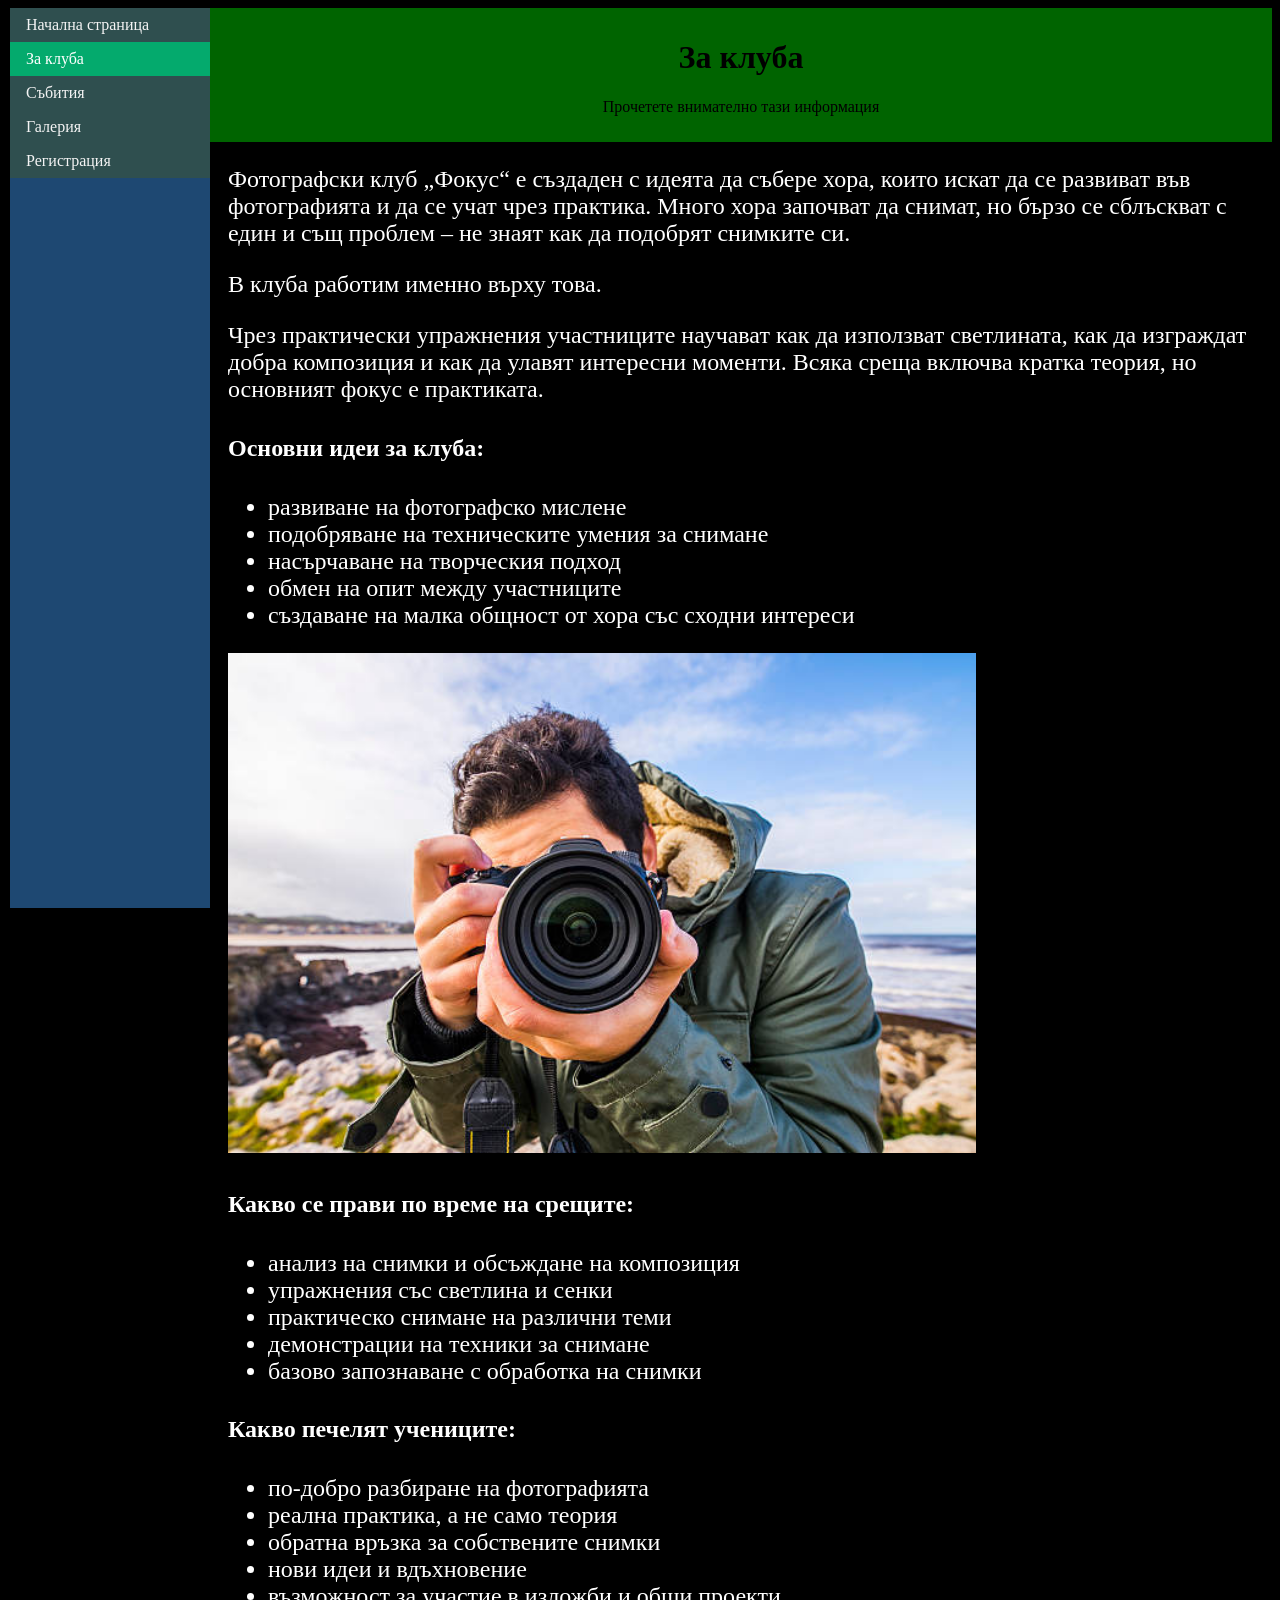
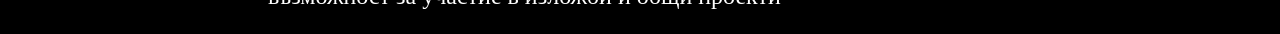
==== pages/about.html @ ff3295d7 "File" ====
<!DOCTYPE html>

<html>
    <head>
        <title>За клуба</title>
        <link rel="stylesheet" href="../styles/styles.css">
        <link rel="icon" type="image/x-icon" href="/images/favicon.png">
    </head>

    <body>
        <div class="header">
            <h1>За клуба</h1>
            <p>Прочетете внимателно тази информация</p>
        </div>

        <ul class="menu">
            <li><a href="index.html">Начална страница</a></li>
            <li><a href="about.html" class="active">За клуба</a></li>
            <li><a href="events.html">Събития</a></li>
            <li><a href="gallery.html">Галерия</a></li>
            <li><a href="regform.html">Регистрация</a></li>
        </ul>

        <div class="mtext">
            <p>Фотографски клуб „Фокус“ е създаден с идеята да събере хора, които искат да се развиват във фотографията и да се учат чрез практика. Много хора започват да снимат, но бързо се сблъскват с един и същ проблем – не знаят как да подобрят снимките си.</p>

            <p>В клуба работим именно върху това.</p>

            <p>Чрез практически упражнения участниците научават как да използват светлината, как да изграждат добра композиция и как да улавят интересни моменти. Всяка среща включва кратка теория, но основният фокус е практиката.</p>
            <h4>Основни идеи за клуба:</h4>
            <ul>
                <li>развиване на фотографско мислене</li>
                <li>подобряване на техническите умения за снимане</li>
                <li>насърчаване на творческия подход</li>
                <li>обмен на опит между участниците</li>
                <li>създаване на малка общност от хора със сходни интереси</li>
            </ul>
            <img src="../images/takeph.png" alt="мъж, правещ снимка" width="auto" height="500px"> 
            <h4>Какво се прави по време на срещите:</h4>
           
            <ul>
                <li>анализ на снимки и обсъждане на композиция</li>
                <li>упражнения със светлина и сенки</li>
                <li>практическо снимане на различни теми</li>
                <li>демонстрации на техники за снимане</li>
                <li>базово запознаване с обработка на снимки</li>
            </ul>
            <h4>Какво печелят учениците:</h4>
            <ul>
                <li>по-добро разбиране на фотографията</li>
                <li>реална практика, а не само теория</li>
                <li>обратна връзка за собствените снимки</li>
                <li>нови идеи и вдъхновение</li>
                <li>възможност за участие в изложби и общи проекти</li>
            </ul>
        </div>
        

    </body>
</html>
---- styles/styles.css ----
body {
    background-color: black;
}

.header {
    margin-left: 202px;
    text-align: center;
    background-color:darkgreen;
    padding:10px;
}

.mtext {
    margin-left: 220px;
    font-size: 150%;
    color:white;
}


.menu {
    list-style-type: none;
    margin:0;
    padding: 0;
    width: 200px;
    background-color:rgba(54, 128, 202, 0.563);
    color:#f4f4f4;
    height:100%;
    position:fixed;
    overflow:auto;
    top: 8px;
    left: 10px;
}

.menu li a {
    display: block;
    color: #f4f4f4;
    background-color:darkslategrey;
    padding: 8px 16px;
    text-decoration: none;
}

.menu li a:hover:not(.active) {
    background-color: #555555;
    color: white;
}

.menu .active {
    background-color: #04AA6D;
    color: white;
}

.btn {
    padding: 10px 20px;
    background-color: green;
    color: white;
    text-decoration: none;
}
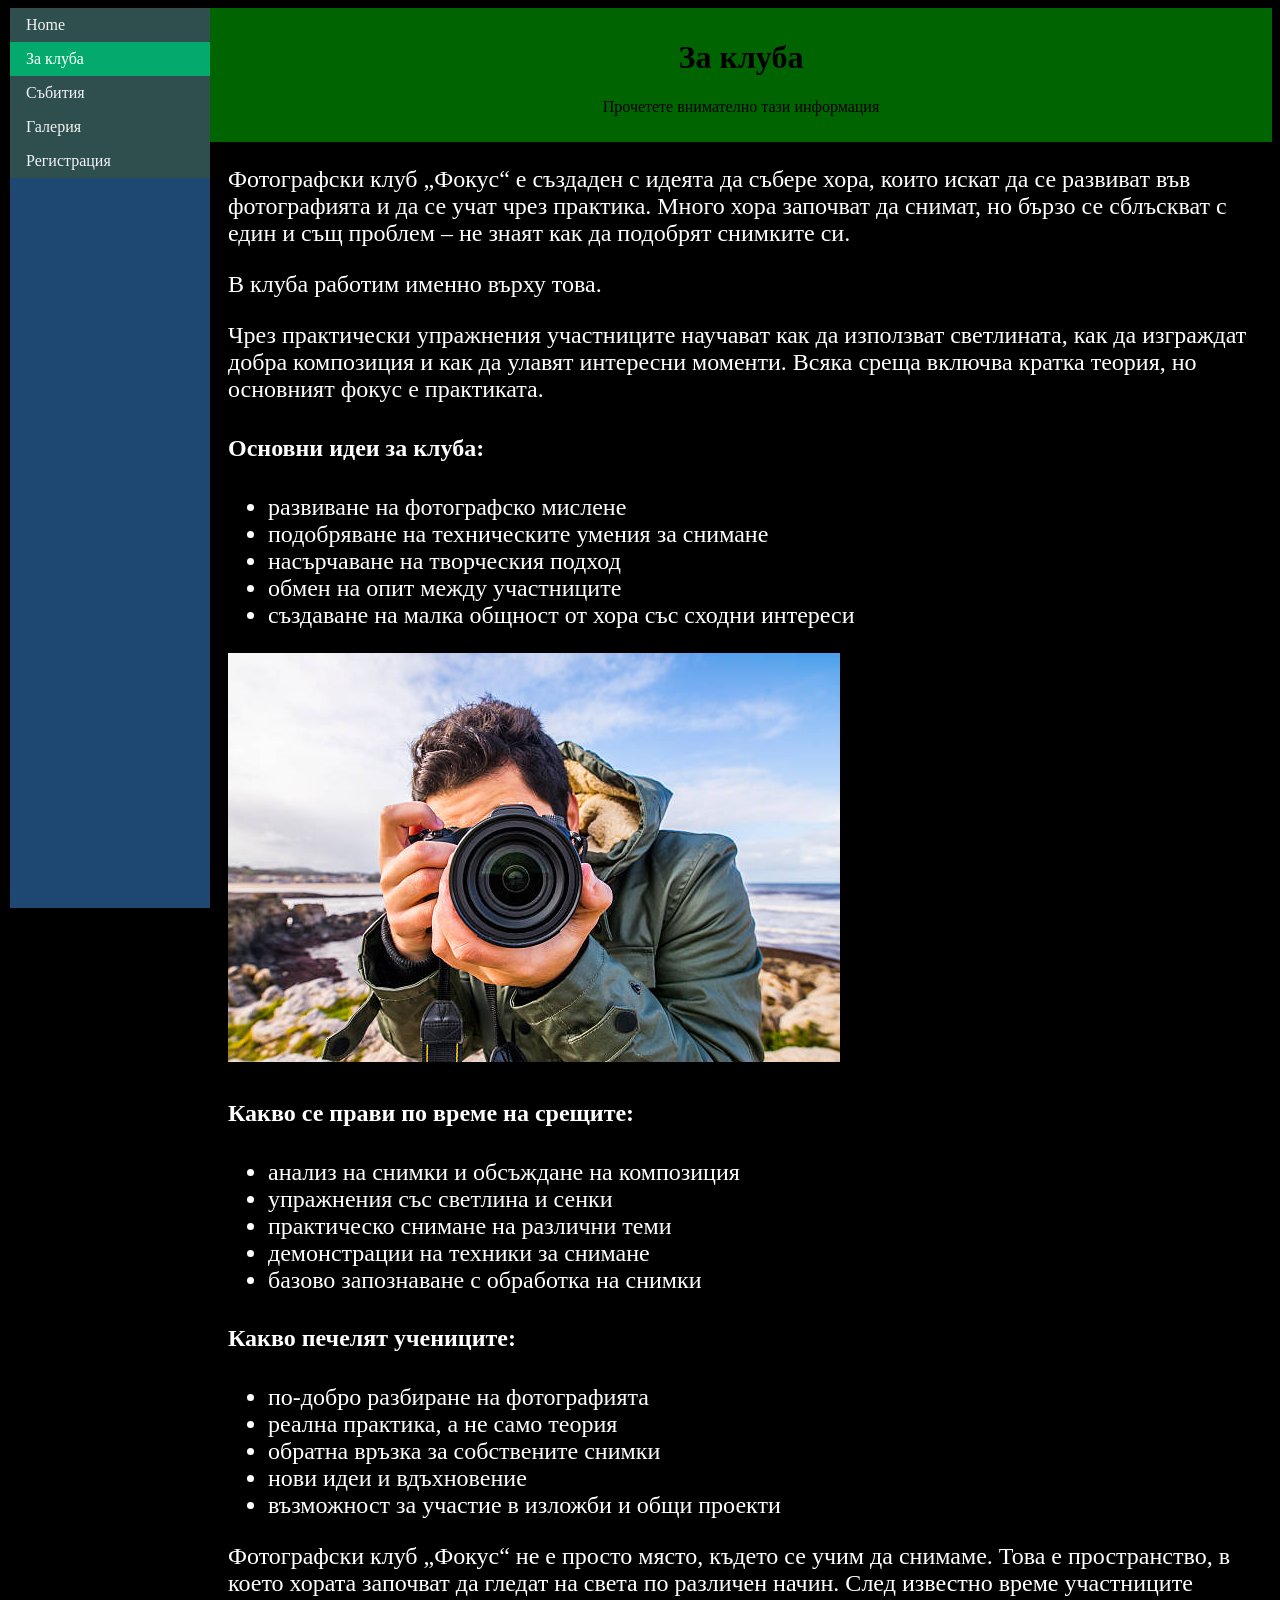
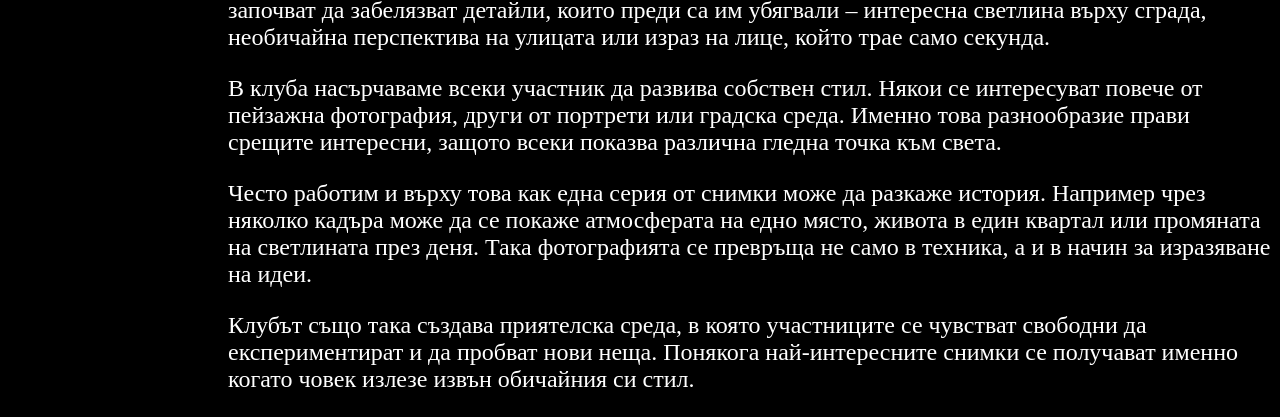
==== commit 6ca5fedb: "Update about.html" ====
--- a/pages/about.html
+++ b/pages/about.html
@@ -4,6 +4,8 @@
     <head>
         <title>За клуба</title>
         <link rel="stylesheet" href="../styles/styles.css">
+        <link rel="stylesheet" href="../styles/photos.css">
+        <meta name="viewport" content="width=device-width, initial-scale=1.0">
         <link rel="icon" type="image/x-icon" href="/images/favicon.png">
     </head>
 
@@ -14,7 +16,7 @@
         </div>
 
         <ul class="menu">
-            <li><a href="index.html">Начална страница</a></li>
+            <li><a href="index.html">Home</a></li>
             <li><a href="about.html" class="active">За клуба</a></li>
             <li><a href="events.html">Събития</a></li>
             <li><a href="gallery.html">Галерия</a></li>
@@ -35,7 +37,7 @@
                 <li>обмен на опит между участниците</li>
                 <li>създаване на малка общност от хора със сходни интереси</li>
             </ul>
-            <img src="../images/takeph.png" alt="мъж, правещ снимка" width="auto" height="500px"> 
+            <img src="../images/takeph.png" alt="мъж, правещ снимка" class="inphoto"> 
             <h4>Какво се прави по време на срещите:</h4>
            
             <ul>
@@ -53,8 +55,12 @@
                 <li>нови идеи и вдъхновение</li>
                 <li>възможност за участие в изложби и общи проекти</li>
             </ul>
+            <p>Фотографски клуб „Фокус“ не е просто място, където се учим да снимаме. Това е пространство, в което хората започват да гледат на света по различен начин. След известно време участниците започват да забелязват детайли, които преди са им убягвали – интересна светлина върху сграда, необичайна перспектива на улицата или израз на лице, който трае само секунда.</p>
+            <p>В клуба насърчаваме всеки участник да развива собствен стил. Някои се интересуват повече от пейзажна фотография, други от портрети или градска среда. Именно това разнообразие прави срещите интересни, защото всеки показва различна гледна точка към света.</p>
+            <p>Често работим и върху това как една серия от снимки може да разкаже история. Например чрез няколко кадъра може да се покаже атмосферата на едно място, живота в един квартал или промяната на светлината през деня. Така фотографията се превръща не само в техника, а и в начин за изразяване на идеи.</p>
+            <p>Клубът също така създава приятелска среда, в която участниците се чувстват свободни да експериментират и да пробват нови неща. Понякога най-интересните снимки се получават именно когато човек излезе извън обичайния си стил.</p>
         </div>
         
 
     </body>
-</html>+</html>
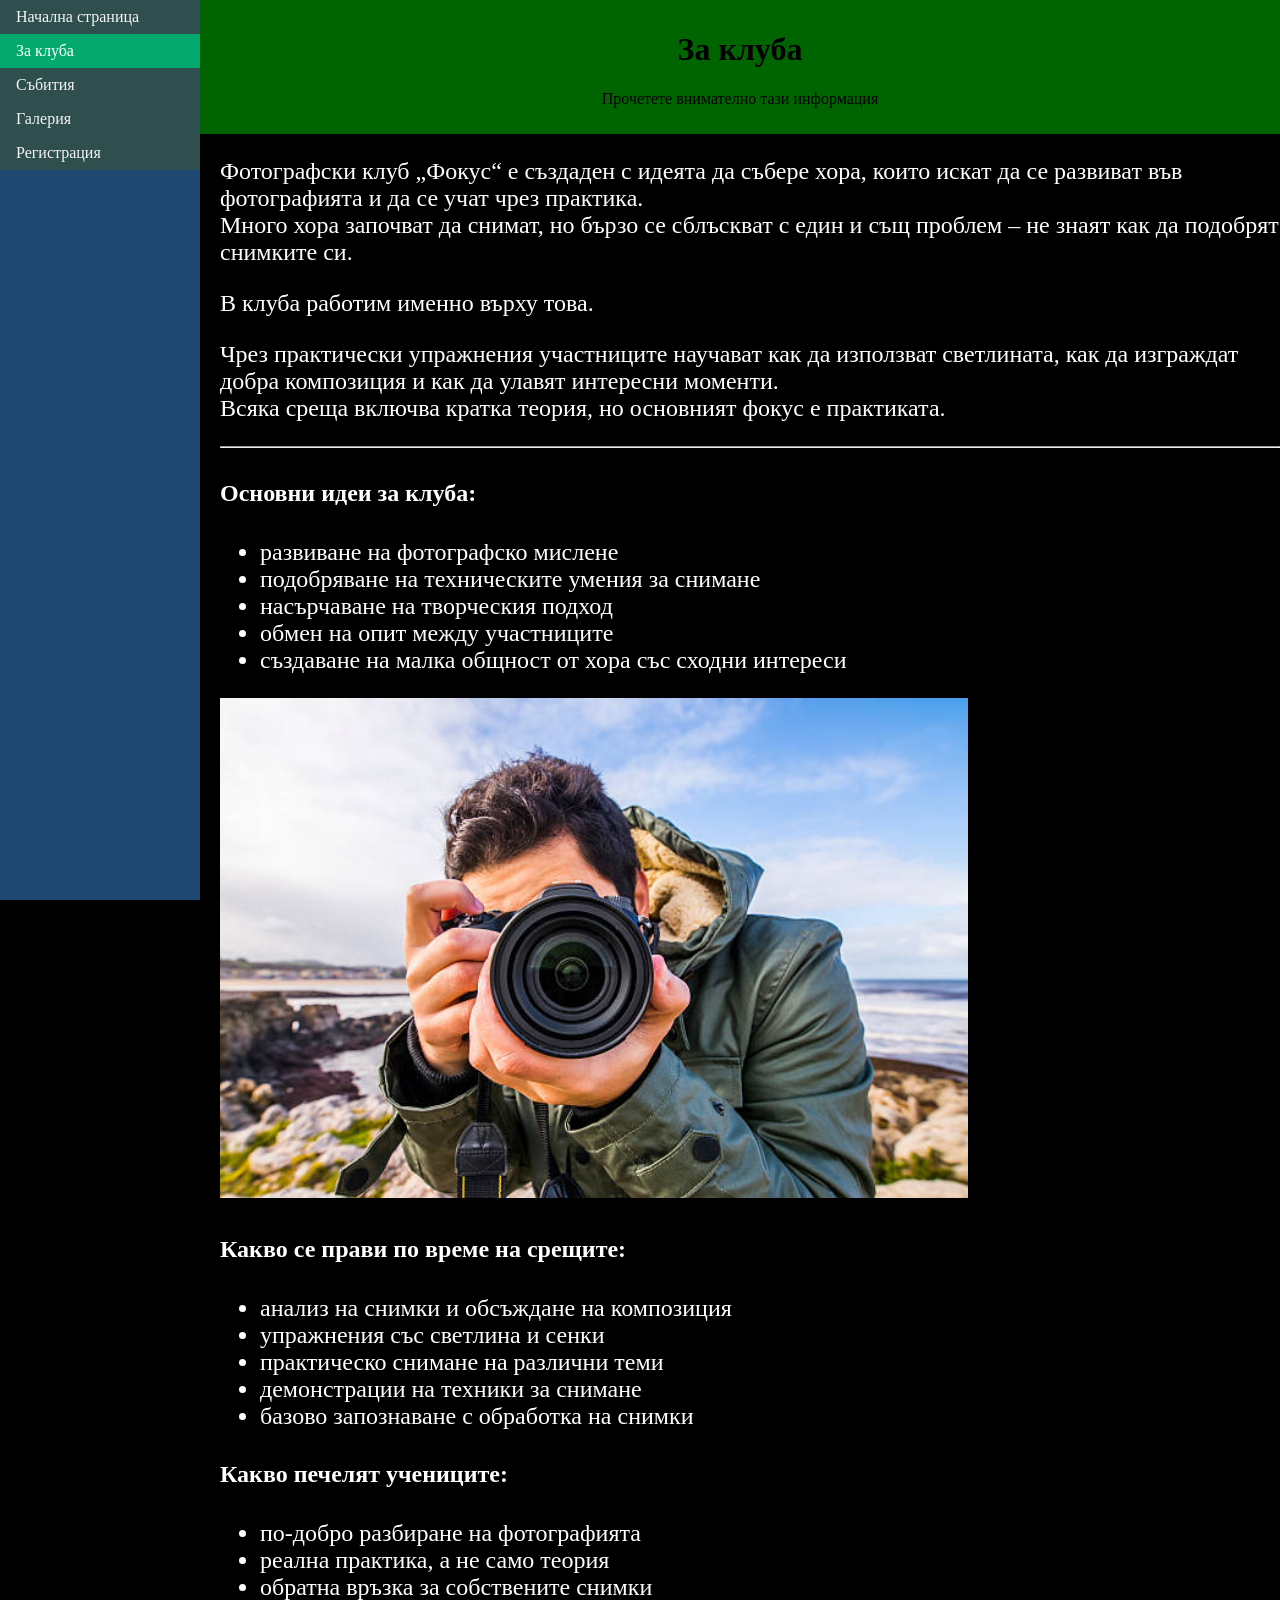
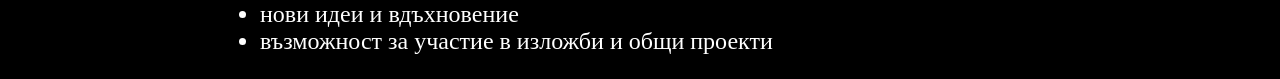
==== commit bd78f1a8: "Update about.html" ====
--- a/pages/about.html
+++ b/pages/about.html
@@ -4,8 +4,6 @@
     <head>
         <title>За клуба</title>
         <link rel="stylesheet" href="../styles/styles.css">
-        <link rel="stylesheet" href="../styles/photos.css">
-        <meta name="viewport" content="width=device-width, initial-scale=1.0">
         <link rel="icon" type="image/x-icon" href="/images/favicon.png">
     </head>
 
@@ -16,7 +14,7 @@
         </div>
 
         <ul class="menu">
-            <li><a href="index.html">Home</a></li>
+            <li><a href="index.html">Начална страница</a></li>
             <li><a href="about.html" class="active">За клуба</a></li>
             <li><a href="events.html">Събития</a></li>
             <li><a href="gallery.html">Галерия</a></li>
@@ -24,11 +22,12 @@
         </ul>
 
         <div class="mtext">
-            <p>Фотографски клуб „Фокус“ е създаден с идеята да събере хора, които искат да се развиват във фотографията и да се учат чрез практика. Много хора започват да снимат, но бързо се сблъскват с един и същ проблем – не знаят как да подобрят снимките си.</p>
+            <p>Фотографски клуб „Фокус“ е създаден с идеята да събере хора, които искат да се развиват във фотографията и да се учат чрез практика.<br> Много хора започват да снимат, но бързо се сблъскват с един и същ проблем – не знаят как да подобрят снимките си.</p>
 
             <p>В клуба работим именно върху това.</p>
 
-            <p>Чрез практически упражнения участниците научават как да използват светлината, как да изграждат добра композиция и как да улавят интересни моменти. Всяка среща включва кратка теория, но основният фокус е практиката.</p>
+            <p>Чрез практически упражнения участниците научават как да използват светлината, как да изграждат добра композиция и как да улавят интересни моменти.<br> Всяка среща включва кратка теория, но основният фокус е практиката.</p>
+            <hr>
             <h4>Основни идеи за клуба:</h4>
             <ul>
                 <li>развиване на фотографско мислене</li>
@@ -37,7 +36,7 @@
                 <li>обмен на опит между участниците</li>
                 <li>създаване на малка общност от хора със сходни интереси</li>
             </ul>
-            <img src="../images/takeph.png" alt="мъж, правещ снимка" class="inphoto"> 
+            <img src="../images/takeph.png" class="pic" alt="мъж, правещ снимка" width="auto" height="500px"> 
             <h4>Какво се прави по време на срещите:</h4>
            
             <ul>
@@ -55,10 +54,6 @@
                 <li>нови идеи и вдъхновение</li>
                 <li>възможност за участие в изложби и общи проекти</li>
             </ul>
-            <p>Фотографски клуб „Фокус“ не е просто място, където се учим да снимаме. Това е пространство, в което хората започват да гледат на света по различен начин. След известно време участниците започват да забелязват детайли, които преди са им убягвали – интересна светлина върху сграда, необичайна перспектива на улицата или израз на лице, който трае само секунда.</p>
-            <p>В клуба насърчаваме всеки участник да развива собствен стил. Някои се интересуват повече от пейзажна фотография, други от портрети или градска среда. Именно това разнообразие прави срещите интересни, защото всеки показва различна гледна точка към света.</p>
-            <p>Често работим и върху това как една серия от снимки може да разкаже история. Например чрез няколко кадъра може да се покаже атмосферата на едно място, живота в един квартал или промяната на светлината през деня. Така фотографията се превръща не само в техника, а и в начин за изразяване на идеи.</p>
-            <p>Клубът също така създава приятелска среда, в която участниците се чувстват свободни да експериментират и да пробват нови неща. Понякога най-интересните снимки се получават именно когато човек излезе извън обичайния си стил.</p>
         </div>
         
 
--- a/styles/styles.css
+++ b/styles/styles.css
@@ -1,9 +1,10 @@
 body {
     background-color: black;
+    margin: 0;
 }
 
 .header {
-    margin-left: 202px;
+    margin-left: 200px;
     text-align: center;
     background-color:darkgreen;
     padding:10px;
@@ -15,26 +16,25 @@
     color:white;
 }
 
-
 .menu {
     list-style-type: none;
     margin:0;
     padding: 0;
-    width: 200px;
+    width:200px;
     background-color:rgba(54, 128, 202, 0.563);
     color:#f4f4f4;
     height:100%;
     position:fixed;
     overflow:auto;
-    top: 8px;
-    left: 10px;
+    top: 0;
+    left: 0;
 }
 
 .menu li a {
     display: block;
     color: #f4f4f4;
     background-color:darkslategrey;
-    padding: 8px 16px;
+    padding:8px 16px;
     text-decoration: none;
 }
 
@@ -48,6 +48,50 @@
     color: white;
 }
 
+@media screen and (max-width: 900px) {
+    .menu {
+        width: 100%;
+        height: auto;
+        position: relative;
+        background-color: black;
+        left:0;
+        top:0;
+        display:flex;
+        flex-direction: row;
+        margin: 0;
+        padding: 0;
+        overflow: hidden;
+        box-sizing: border-box;
+    }
+    .menu li {
+        flex:1;
+    }
+    
+    .menu li a {
+        display: block;
+        text-align: center;
+        padding: 15px;
+    }
+
+    .mtext {margin-left: 10px;}
+    .header {margin-left: 0;}
+}
+
+@media screen and (max-width: 500px) {
+    .menu {
+        flex-direction: column;
+    }
+
+    .menu li {
+        flex: none;
+        width: 100%;
+    }
+
+    .menu li a {
+        text-align: center;
+    }
+}
+
 .btn {
     padding: 10px 20px;
     background-color: green;
